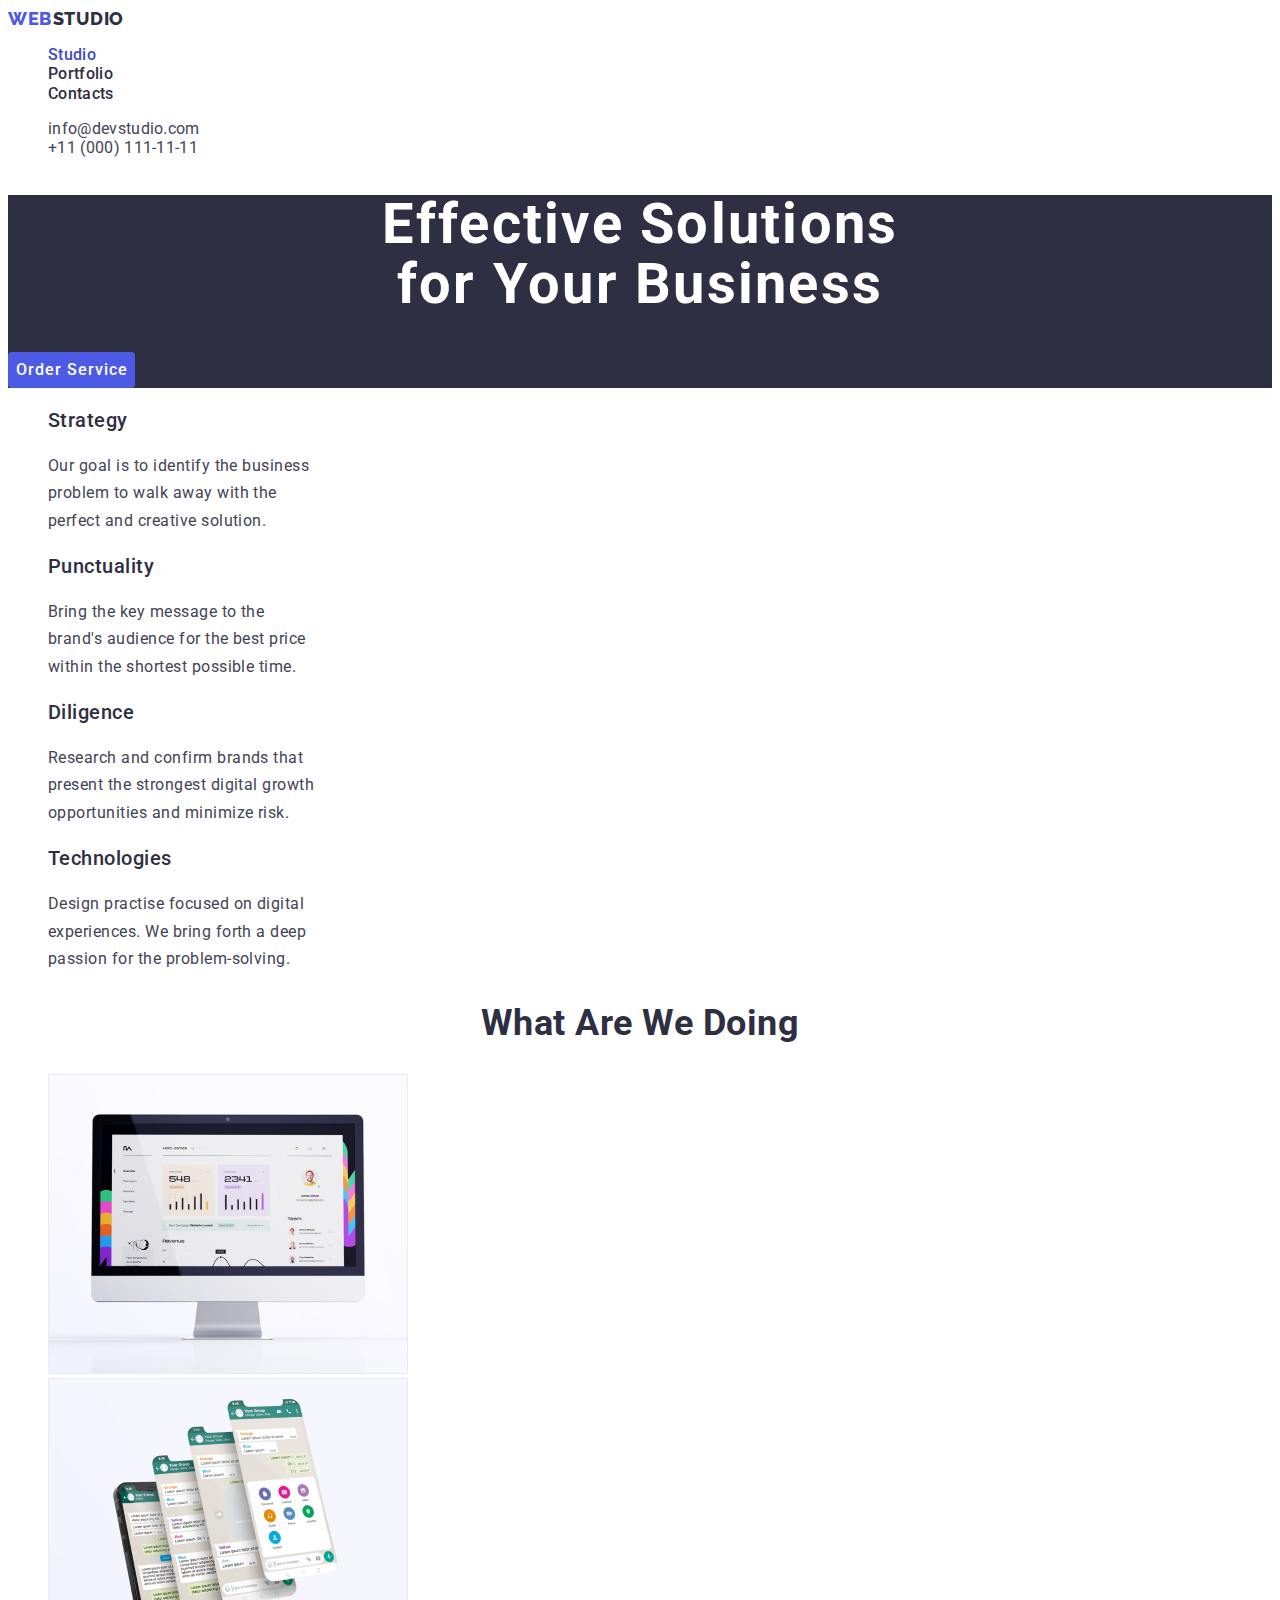
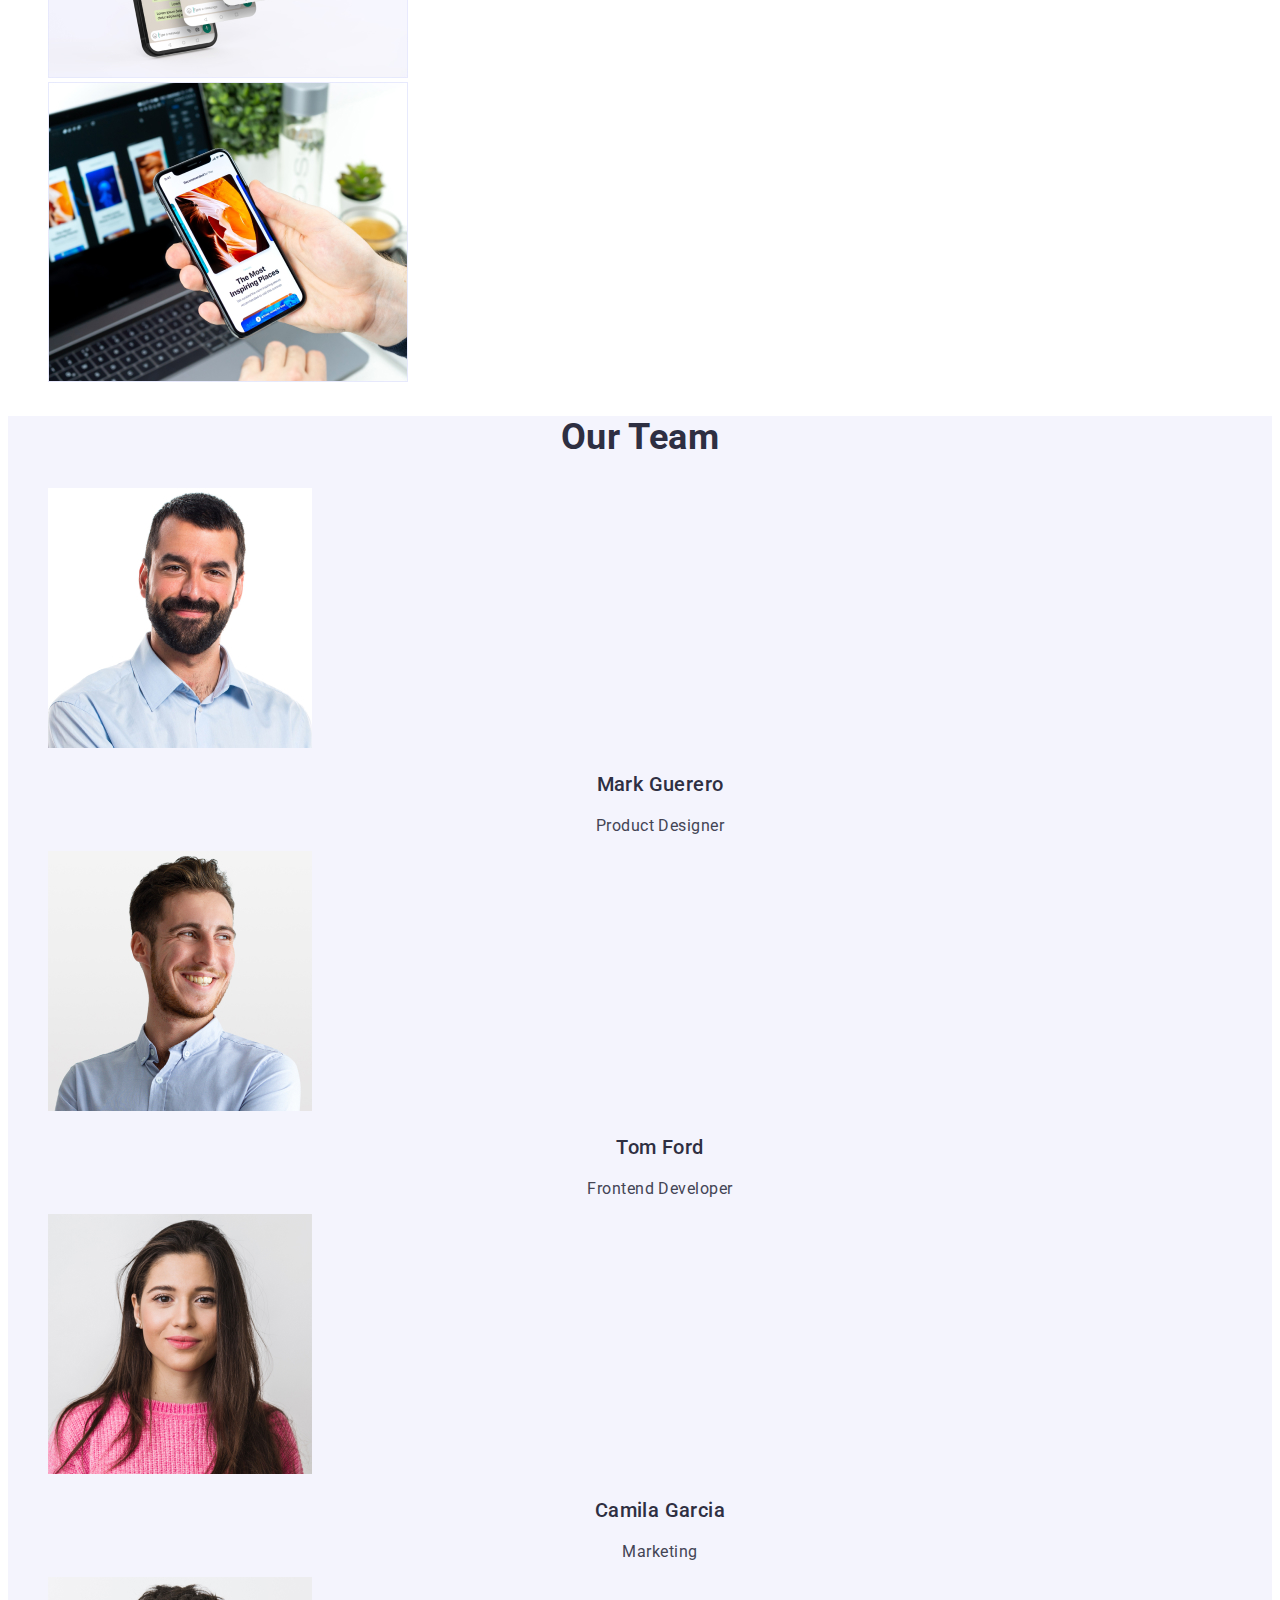
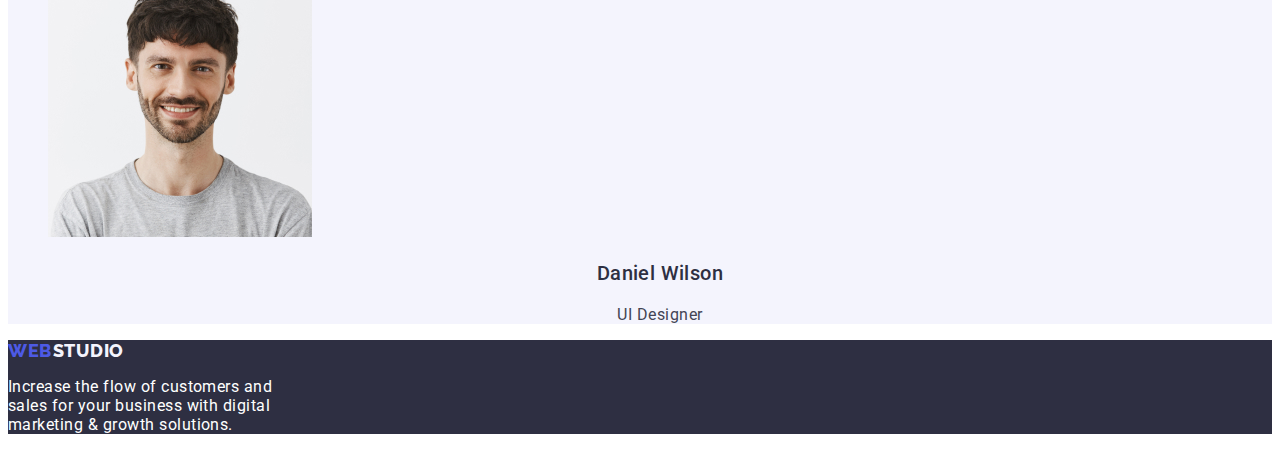
==== index.html @ 1faa9a3a "Initial commit" ====
<!DOCTYPE html>
<html lang="en">
  <head>
    <meta charset="UTF-8" />
    <meta http-equiv="X-UA-Compatible" content="IE=edge" />
    <meta name="viewport" content="width=device-width, initial-scale=1.0" />
    <title>Studio</title>
    <link rel="icon" type="image/x-icon" href="./images/favicon.png" />
    <link rel="stylesheet" href="./css/styles.css" />
    <link
      href="https://fonts.googleapis.com/css2?family=Raleway:wght@800&family=Roboto:wght@400;500;700;900&display=swap"
      rel="stylesheet"
    />
  </head>

  <body>
    <!--This is the header-->
    <header class="page-header">
      <!--The navigation menu-->
      <nav>
        <!--Page Logo-->
        <a class="logo-link" href="./index.html">
          <span class="logo">WEB</span>
          <span class="studio">STUDIO</span>
        </a>
        <ul class="nav-menu list">
          <li>
            <a href="./index.html" class="page current">Studio</a>
          </li>
          <li>
            <a href="portfolio.html" class="page">Portfolio</a>
          </li>
          <li>
            <a href="./index.html" class="page">Contacts</a>
          </li>
        </ul>
      </nav>

      <!--Inserting unordered list with hyperlink (mail and tel)-->
      <ul class="contacts-menu list">
        <li>
          <a href="mailto:info@devstudio.com" class="item"
            >info@devstudio.com</a
          >
        </li>
        <li>
          <a href="tel:+110001111111" class="item">+11 (000) 111-11-11</a>
        </li>
      </ul>
    </header>

    <!--This is the Main-->
    <main>
      <!--This is Section 1-->
      <section class="hero bg-hero">
        <h1 class="hero-title">Effective Solutions<br />for Your Business</h1>
        <button type="button" class="button primary">Order Service</button>
      </section>

      <!--This is Section 2-->
      <section class="section">
        <div class="container">
          <ul class="benefits list">
            <li>
              <h3 class="title">Strategy</h3>
              <p class="description">
                Our goal is to identify the business<br />problem to walk away
                with the<br />perfect and creative solution.
              </p>
            </li>
            <li>
              <h3 class="title">Punctuality</h3>
              <p class="description">
                Bring the key message to the<br />brand's audience for the best
                price<br />within the shortest possible time.
              </p>
            </li>
            <li>
              <h3 class="title">Diligence</h3>
              <p class="description">
                Research and confirm brands that<br />present the strongest
                digital growth<br />opportunities and minimize risk.
              </p>
            </li>
            <li>
              <h3 class="title">Technologies</h3>
              <p class="description">
                Design practise focused on digital<br />experiences. We bring
                forth a deep<br />passion for the problem-solving.
              </p>
            </li>
          </ul>
        </div>
      </section>

      <!--This is Section 3-->
      <section class="section">
        <div class="container">
          <h2 class="section-title">What Are We Doing</h2>

          <!--Inserting images-->
          <ul class="what-we-do list">
            <li>
              <img
                src="./images/img1.jpg"
                alt="monitor"
                width="360"
                height="300"
              />
            </li>
            <li>
              <img
                src="./images/img2.jpg"
                alt="mobile"
                width="360"
                height="300"
              />
            </li>
            <li>
              <img
                src="./images/img3.jpg"
                alt="monitor and moble"
                width="360"
                height="300"
              />
            </li>
          </ul>
        </div>
      </section>

      <!--This is Section 4-->
      <section class="section bg-team">
        <div class="container">
          <h2 class="section-title">Our Team</h2>

          <!--Inserting images-->
          <ul class="team list">
            <li>
              <img
                src="./images/mark.jpg"
                alt="Mark Guerero"
                width="264"
                height="260"
              />
              <h3 class="name">Mark Guerero</h3>
              <p class="position">Product Designer</p>
            </li>
            <li>
              <img
                src="./images/tom.jpg"
                alt="Tom Ford"
                width="264"
                height="260"
              />
              <h3 class="name">Tom Ford</h3>
              <p class="position">Frontend Developer</p>
            </li>
            <li>
              <img
                src="./images/camila.jpg"
                alt="Camila Garcia"
                width="264"
                height="260"
              />
              <h3 class="name">Camila Garcia</h3>
              <p class="position">Marketing</p>
            </li>
            <li>
              <img
                src="./images/daniel.jpg"
                alt="Daniel Wilson"
                width="264"
                height="260"
              />
              <h3 class="name">Daniel Wilson</h3>
              <p class="position">UI Designer</p>
            </li>
          </ul>
        </div>
      </section>
    </main>

    <!--This is the Footer-->
    <footer class="page-footer bg-footer">
      <div>
        <a class="logo-link" href="./index.html">
          <span class="logo">WEB</span>
          <span class="studio-footer">STUDIO</span>
        </a>
        <p class="footer-description">
          Increase the flow of customers and<br />sales for your business with
          digital<br />marketing & growth solutions.
        </p>
      </div>
    </footer>
  </body>
</html>
---- css/styles.css ----
@import url("https://fonts.googleapis.com/css2?family=Raleway:wght@800&family=Roboto:wght@400;500;700;900&display=swap");

:root {
  --iriscolor: #4d5ae5;
  --navyblue: #2e2f42;
  --navcolor: #2e2f42;
  --oceancolor: #404bbf;
  --slate: #434455;
  --whitecolor: white;
  --cloudcolor: #f4f4fd;
  --cornflower: #e7e9fc;
}

body {
  font-family: "Roboto", sans-serif;
  font-size: 16px;
  letter-spacing: 0.03em;
  color: var(--slate);
}

.logo-link {
  text-decoration: none;
  font-family: "Raleway", sans-serif;
  font-size: 0;
  font-weight: 800;
}
.logo-link > span {
  font-size: 18px;
  line-height: 1.17;
  letter-spacing: 0.04em;
}

.logo {
  color: var(--iriscolor);
}

.studio {
  color: var(--navyblue);
}

.studio-footer {
  color: var(--cloudcolor);
}

.nav-menu .page {
  color: var(--navcolor);
  text-decoration: none;
  font-size: 16px;
  font-weight: 500;
  line-height: 1.14;
  letter-spacing: 0.02em;
}

.list {
  list-style-type: none;
}

.nav-menu .page:hover,
.nav-menu .page:focus,
.nav-menu .page.current,
.contacts-menu .item:hover,
.contacts-menu .item:focus {
  color: var(--oceancolor);
}

.contacts-menu .item {
  color: var(--slate);
  font-size: 16px;
  font-weight: 400;
  line-height: 1.14;
  letter-spacing: 0.02em;
  text-decoration: none;
}

.bg-hero {
  background: var(--navyblue);
}

.hero-title {
  color: var(--whitecolor);
  font-size: 56px;
  font-weight: 700;
  line-height: 1.07;
  letter-spacing: 0.04em;
  text-align: center;
}

.button {
  cursor: pointer;
  border-color: transparent;
  font-family: inherit;
  font-weight: 500;
  line-height: 1.5;
  border-radius: 4px;
  font-size: 16px;
  letter-spacing: 0.03em;
}

.button.primary {
  background: var(--iriscolor);
  color: var(--whitecolor);
  line-height: 1.87;
  letter-spacing: 0.06em;
}

.button.primary:hover,
.button.primary:focus {
  background-color: var(--oceancolor);
}

.button.filter {
  background-color: var(--cloudcolor);
  color: var(--iriscolor);
  font-weight: 500;
  line-height: 1.62;
}

.button.filter:hover,
.button.filter:focus,
.button.filter.current {
  background-color: var(--oceancolor);
  color: var(--cloudcolor);
}

.bg-team {
  background: var(--cloudcolor);
}

.team .name {
  font-size: 20px;
  font-weight: 500;
  letter-spacing: 0.02em;
  color: var(--navyblue);
  text-align: center;
}

.team .position {
  color: var(--slate);
  font-size: 16px;
  font-weight: 400;
  text-align: center;
}

.section-title {
  text-align: center;
  color: var(--navyblue);
  font-size: 36px;
  font-weight: 700;
  line-height: 1.17;
}
.benefits .title {
  font-size: 20px;
  font-weight: 500;
  color: var(--navyblue);
}

.benefits .description {
  color: var(--slate);
  line-height: 1.71;
  font-size: 16px;
  font-weight: 400;
}

.bg-footer {
  background: var(--navyblue);
}

.footer-description {
  color: var(--whitecolor);
  font-size: 16px;
  font-weight: 400;
}

.project {
  text-decoration: none;
}

.project .name {
  font-size: 20px;
  font-weight: 500;
  line-height: 2;
  letter-spacing: 0.04em;
  color: var(--navyblue);
}

.type {
  color: var(--slate);
  font-size: 16px;
  font-weight: 400;
  line-height: 1.87;
}
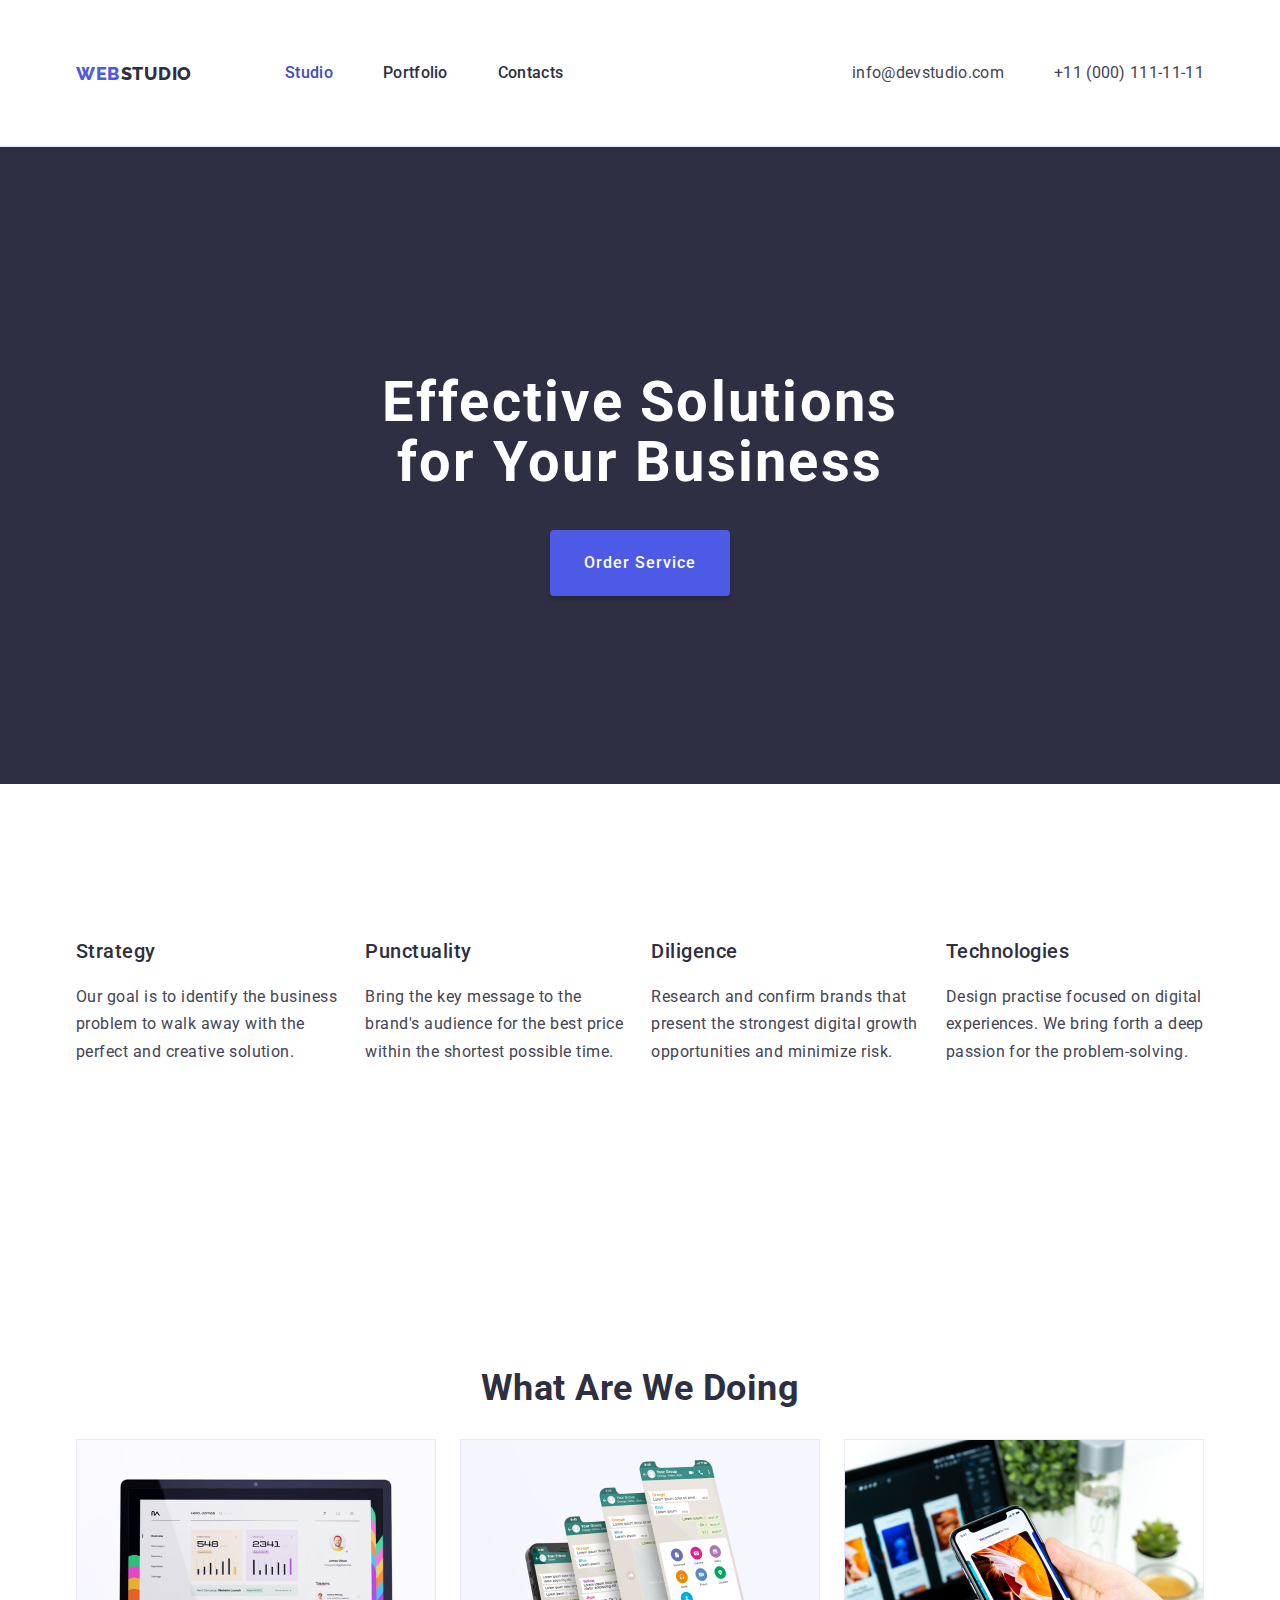
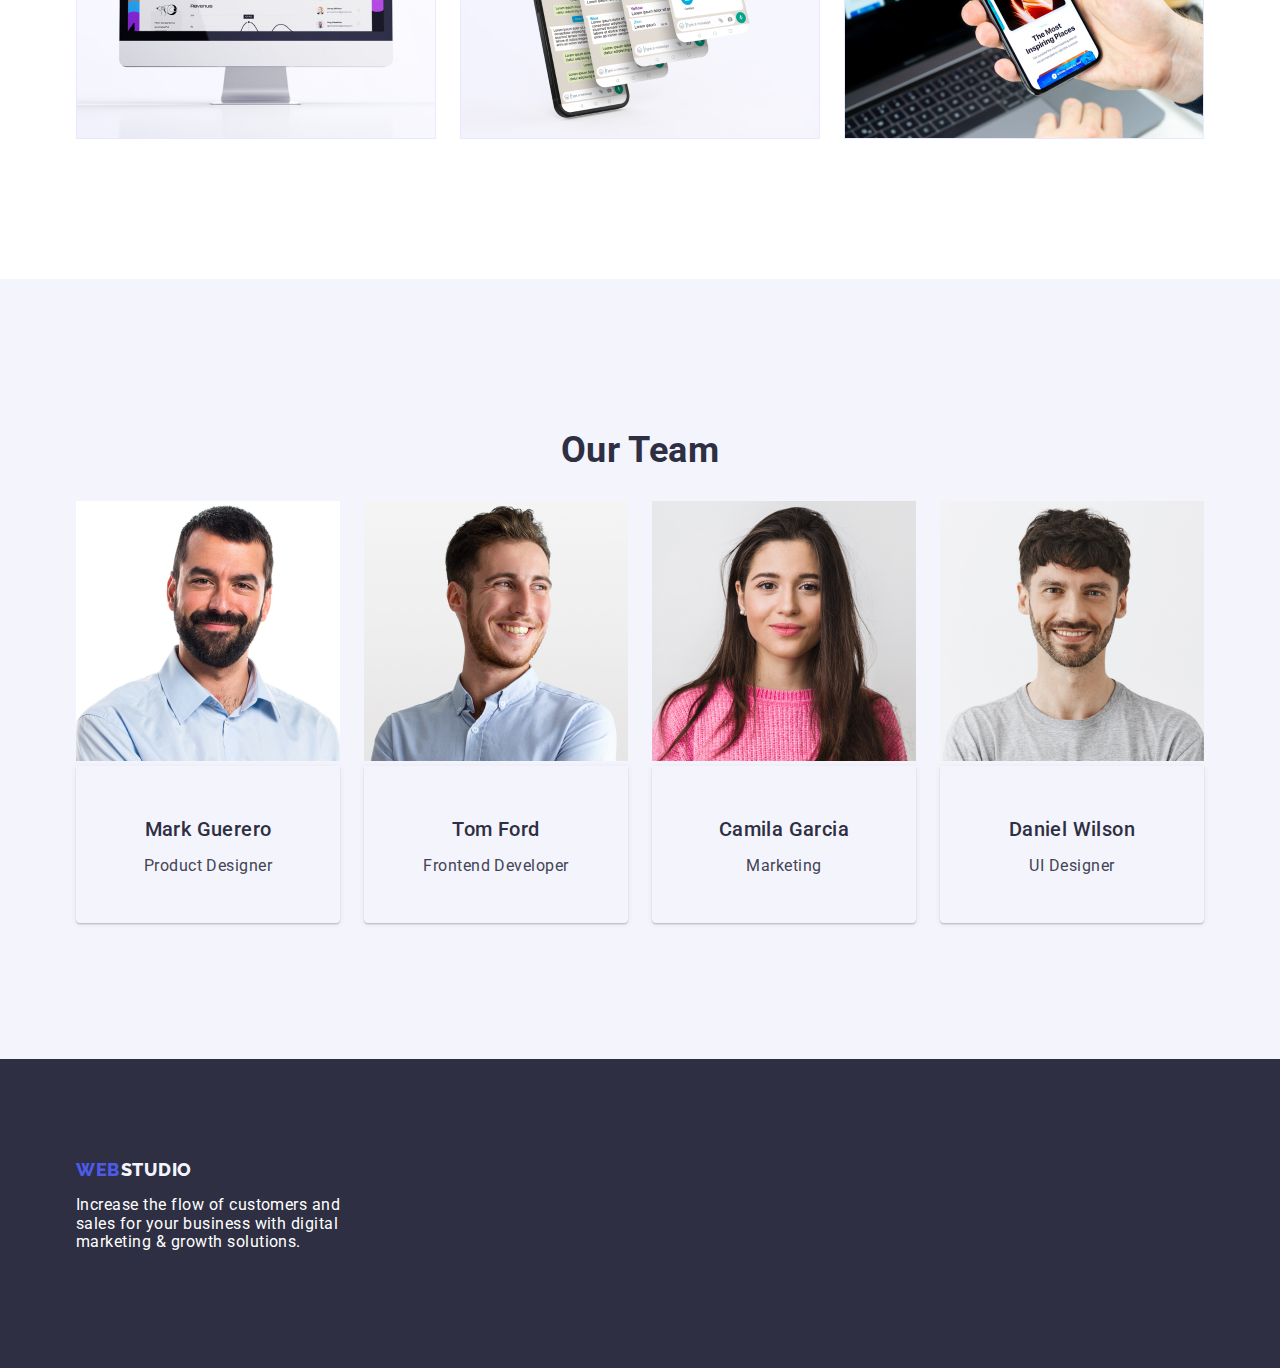
==== commit dd4fa235: "homework 3" ====
--- a/index.html
+++ b/index.html
@@ -5,6 +5,10 @@
     <meta http-equiv="X-UA-Compatible" content="IE=edge" />
     <meta name="viewport" content="width=device-width, initial-scale=1.0" />
     <title>Studio</title>
+    <link
+      rel="stylesheet"
+      href="https://cdnjs.cloudflare.com/ajax/libs/modern-normalize/2.0.0/modern-normalize.min.css"
+    />
     <link rel="icon" type="image/x-icon" href="./images/favicon.png" />
     <link rel="stylesheet" href="./css/styles.css" />
     <link
@@ -16,45 +20,51 @@
   <body>
     <!--This is the header-->
     <header class="page-header">
-      <!--The navigation menu-->
-      <nav>
-        <!--Page Logo-->
-        <a class="logo-link" href="./index.html">
-          <span class="logo">WEB</span>
-          <span class="studio">STUDIO</span>
-        </a>
-        <ul class="nav-menu list">
-          <li>
-            <a href="./index.html" class="page current">Studio</a>
+      <div class="container menu">
+        <!--The navigation menu-->
+        <nav class="navigation">
+          <!--Page Logo-->
+          <a class="logo-link" href="./index.html">
+            <span class="logo">WEB</span>
+            <span class="studio">STUDIO</span>
+          </a>
+          <ul class="nav-menu list">
+            <li class="item">
+              <a href="./index.html" class="page current link">Studio</a>
+            </li>
+            <li class="item">
+              <a href="portfolio.html" class="page link">Portfolio</a>
+            </li>
+            <li class="item">
+              <a href="./index.html" class="page link">Contacts</a>
+            </li>
+          </ul>
+        </nav>
+
+        <!--Inserting unordered list with hyperlink (mail and tel)-->
+        <ul class="contacts-menu list">
+          <li class="item">
+            <a href="mailto:info@devstudio.com" class="contact link"
+              >info@devstudio.com</a
+            >
           </li>
-          <li>
-            <a href="portfolio.html" class="page">Portfolio</a>
-          </li>
-          <li>
-            <a href="./index.html" class="page">Contacts</a>
+          <li class="item">
+            <a href="tel:+110001111111" class="contact link"
+              >+11 (000) 111-11-11</a
+            >
           </li>
         </ul>
-      </nav>
-
-      <!--Inserting unordered list with hyperlink (mail and tel)-->
-      <ul class="contacts-menu list">
-        <li>
-          <a href="mailto:info@devstudio.com" class="item"
-            >info@devstudio.com</a
-          >
-        </li>
-        <li>
-          <a href="tel:+110001111111" class="item">+11 (000) 111-11-11</a>
-        </li>
-      </ul>
+      </div>
     </header>
 
     <!--This is the Main-->
     <main>
       <!--This is Section 1-->
       <section class="hero bg-hero">
-        <h1 class="hero-title">Effective Solutions<br />for Your Business</h1>
-        <button type="button" class="button primary">Order Service</button>
+        <div class="container">
+          <h1 class="hero-title">Effective Solutions<br />for Your Business</h1>
+          <button type="button" class="button primary">Order Service</button>
+        </div>
       </section>
 
       <!--This is Section 2-->
@@ -142,8 +152,10 @@
                 width="264"
                 height="260"
               />
-              <h3 class="name">Mark Guerero</h3>
-              <p class="position">Product Designer</p>
+              <div class="team-description">
+                <h3 class="name">Mark Guerero</h3>
+                <p class="position">Product Designer</p>
+              </div>
             </li>
             <li>
               <img
@@ -152,8 +164,10 @@
                 width="264"
                 height="260"
               />
-              <h3 class="name">Tom Ford</h3>
-              <p class="position">Frontend Developer</p>
+              <div class="team-description">
+                <h3 class="name">Tom Ford</h3>
+                <p class="position">Frontend Developer</p>
+              </div>
             </li>
             <li>
               <img
@@ -162,8 +176,10 @@
                 width="264"
                 height="260"
               />
-              <h3 class="name">Camila Garcia</h3>
-              <p class="position">Marketing</p>
+              <div class="team-description">
+                <h3 class="name">Camila Garcia</h3>
+                <p class="position">Marketing</p>
+              </div>
             </li>
             <li>
               <img
@@ -172,8 +188,10 @@
                 width="264"
                 height="260"
               />
-              <h3 class="name">Daniel Wilson</h3>
-              <p class="position">UI Designer</p>
+              <div class="team-description">
+                <h3 class="name">Daniel Wilson</h3>
+                <p class="position">UI Designer</p>
+              </div>
             </li>
           </ul>
         </div>
@@ -182,7 +200,7 @@
 
     <!--This is the Footer-->
     <footer class="page-footer bg-footer">
-      <div>
+      <div class="container">
         <a class="logo-link" href="./index.html">
           <span class="logo">WEB</span>
           <span class="studio-footer">STUDIO</span>
--- a/css/styles.css
+++ b/css/styles.css
@@ -18,12 +18,31 @@
   color: var(--slate);
 }
 
+.container {
+  width: 1158px;
+  margin: 0 auto;
+  padding: 0 15px;
+}
+
+.section {
+  padding-top: 120px;
+  padding-bottom: 120px;
+}
+
+.page-header {
+  border-bottom: 1px solid var(--cornflower);
+}
+
 .logo-link {
   text-decoration: none;
   font-family: "Raleway", sans-serif;
   font-size: 0;
   font-weight: 800;
-}
+  /*display: inline-flex;
+  height: 24px;
+  align-items: center;*/
+}
+
 .logo-link > span {
   font-size: 18px;
   line-height: 1.17;
@@ -42,6 +61,33 @@
   color: var(--cloudcolor);
 }
 
+.menu,
+.navigation,
+.nav-menu,
+.contacts-menu {
+  display: flex;
+  align-items: center;
+  position: relative;
+}
+
+.link {
+  text-decoration: none;
+  color: inherit;
+}
+
+.nav-menu {
+  margin-left: 93px;
+}
+
+.contacts-menu {
+  margin-left: auto;
+}
+
+.nav-menu .item:not(:last-child),
+.contacts-menu .item:not(:last-child) {
+  margin-right: 50px;
+}
+
 .nav-menu .page {
   color: var(--navcolor);
   text-decoration: none;
@@ -51,8 +97,14 @@
   letter-spacing: 0.02em;
 }
 
+.page {
+  padding: 24px 0;
+  display: flex;
+}
+
 .list {
   list-style-type: none;
+  padding: 0;
 }
 
 .nav-menu .page:hover,
@@ -63,6 +115,11 @@
   color: var(--oceancolor);
 }
 
+.item {
+  padding: 24px 0;
+  display: block;
+}
+
 .contacts-menu .item {
   color: var(--slate);
   font-size: 16px;
@@ -74,6 +131,13 @@
 
 .bg-hero {
   background: var(--navyblue);
+}
+
+.hero {
+  display: flex;
+  align-items: center;
+  justify-content: center;
+  padding: 188px 0;
 }
 
 .hero-title {
@@ -94,6 +158,11 @@
   border-radius: 4px;
   font-size: 16px;
   letter-spacing: 0.03em;
+  display: block;
+  margin: 0 auto;
+  border-radius: 4px;
+  box-shadow: 0px 4px 4px 0px rgba(0, 0, 0, 0.15);
+  padding: 16px 32px;
 }
 
 .button.primary {
@@ -126,6 +195,11 @@
   background: var(--cloudcolor);
 }
 
+.team {
+  display: flex;
+  justify-content: space-between;
+}
+
 .team .name {
   font-size: 20px;
   font-weight: 500;
@@ -141,6 +215,17 @@
   text-align: center;
 }
 
+.team-description {
+  border-radius: 0px 0px 4px 4px;
+  box-shadow: 0px 2px 1px 0px rgba(46, 47, 66, 0.08),
+    0px 1px 1px 0px rgba(46, 47, 66, 0.16),
+    0px 1px 6px 0px rgba(46, 47, 66, 0.08);
+  padding: 32px 0;
+}
+
+.team-description .name {
+  margin-bottom: 8px;
+}
 .section-title {
   text-align: center;
   color: var(--navyblue);
@@ -161,6 +246,20 @@
   font-weight: 400;
 }
 
+.benefits {
+  display: flex;
+  justify-content: space-between;
+}
+
+.what-we-do {
+  display: flex;
+  justify-content: space-between;
+}
+
+.page-footer {
+  padding: 100px 0;
+}
+
 .bg-footer {
   background: var(--navyblue);
 }
@@ -171,6 +270,26 @@
   font-weight: 400;
 }
 
+.filters {
+  display: flex;
+  margin-bottom: 72px;
+  justify-content: center;
+  align-items: center;
+  gap: 24px;
+}
+.project-name {
+  padding: 32px 16px;
+  border: 1px solid var(--cornflower);
+}
+
+.projects {
+  display: flex;
+  flex-wrap: wrap;
+  gap: 48px 24px;
+  justify-content: center;
+  align-items: center;
+}
+
 .project {
   text-decoration: none;
 }
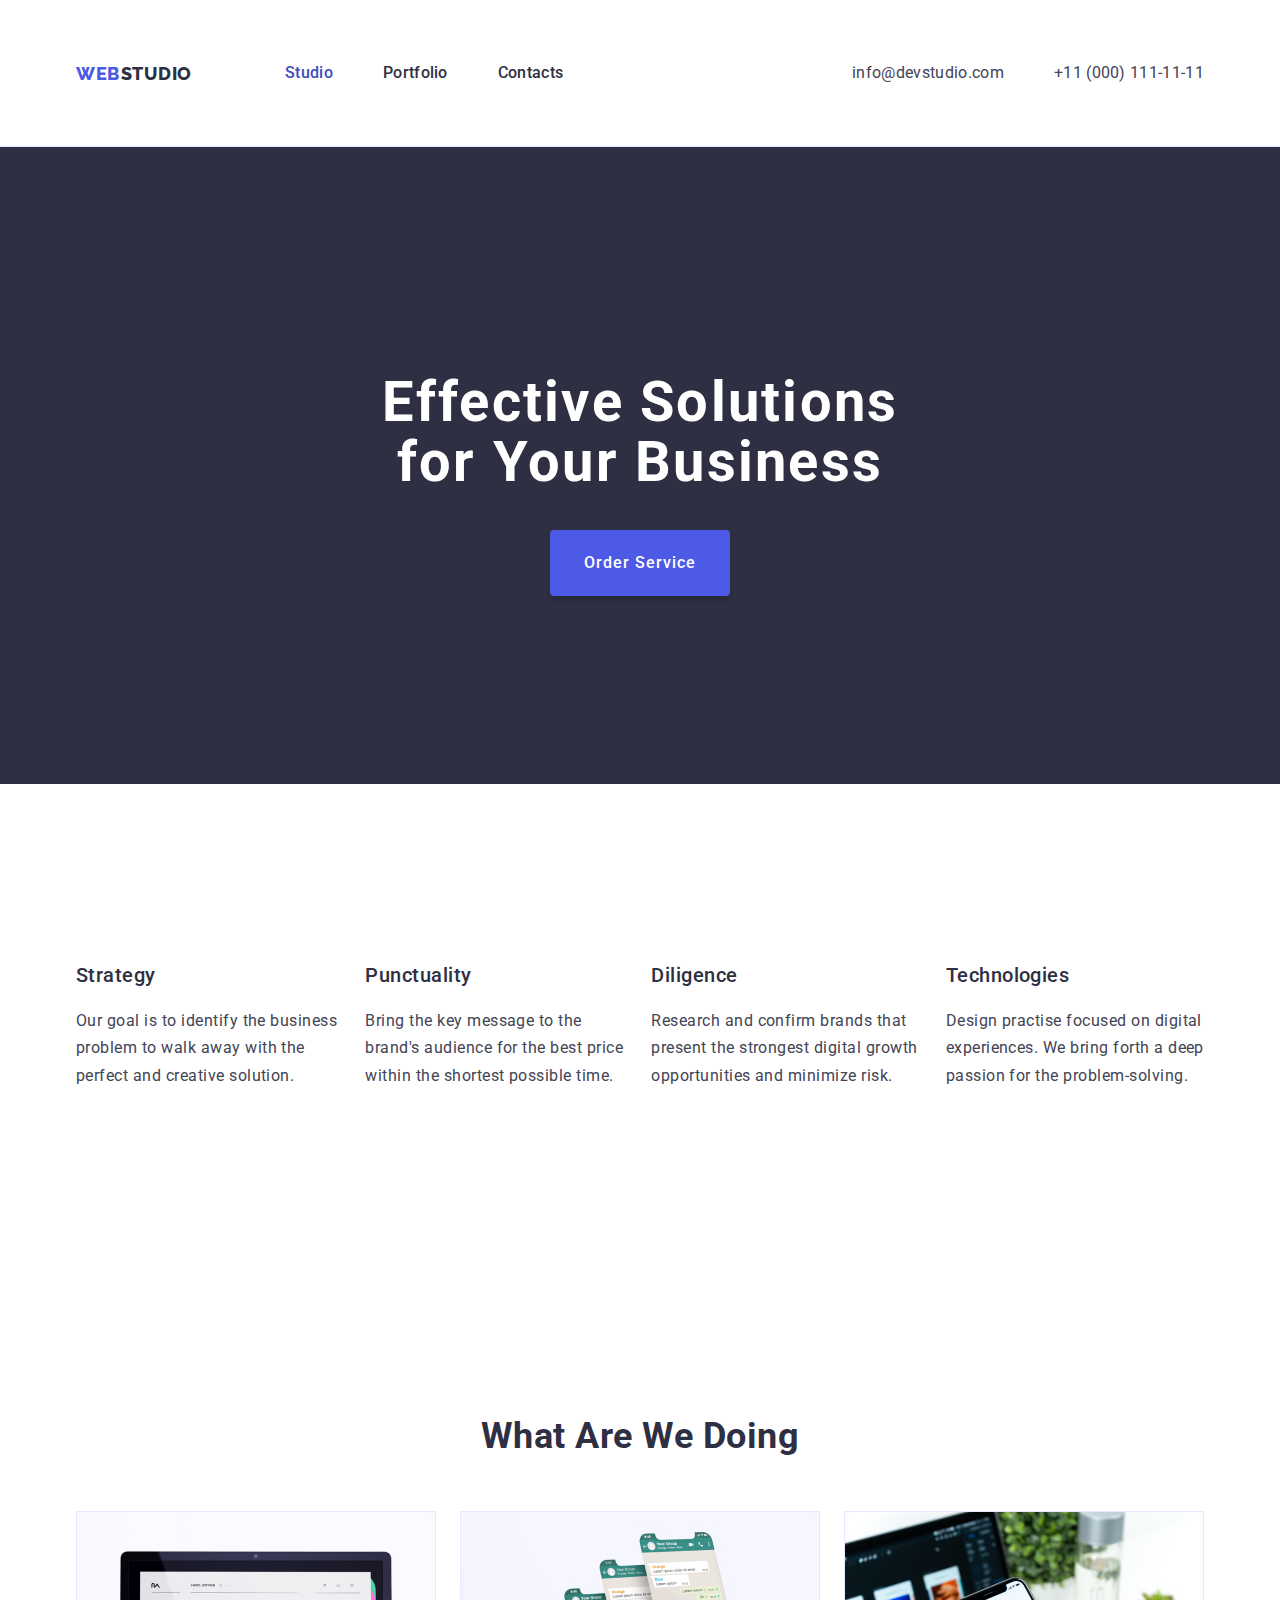
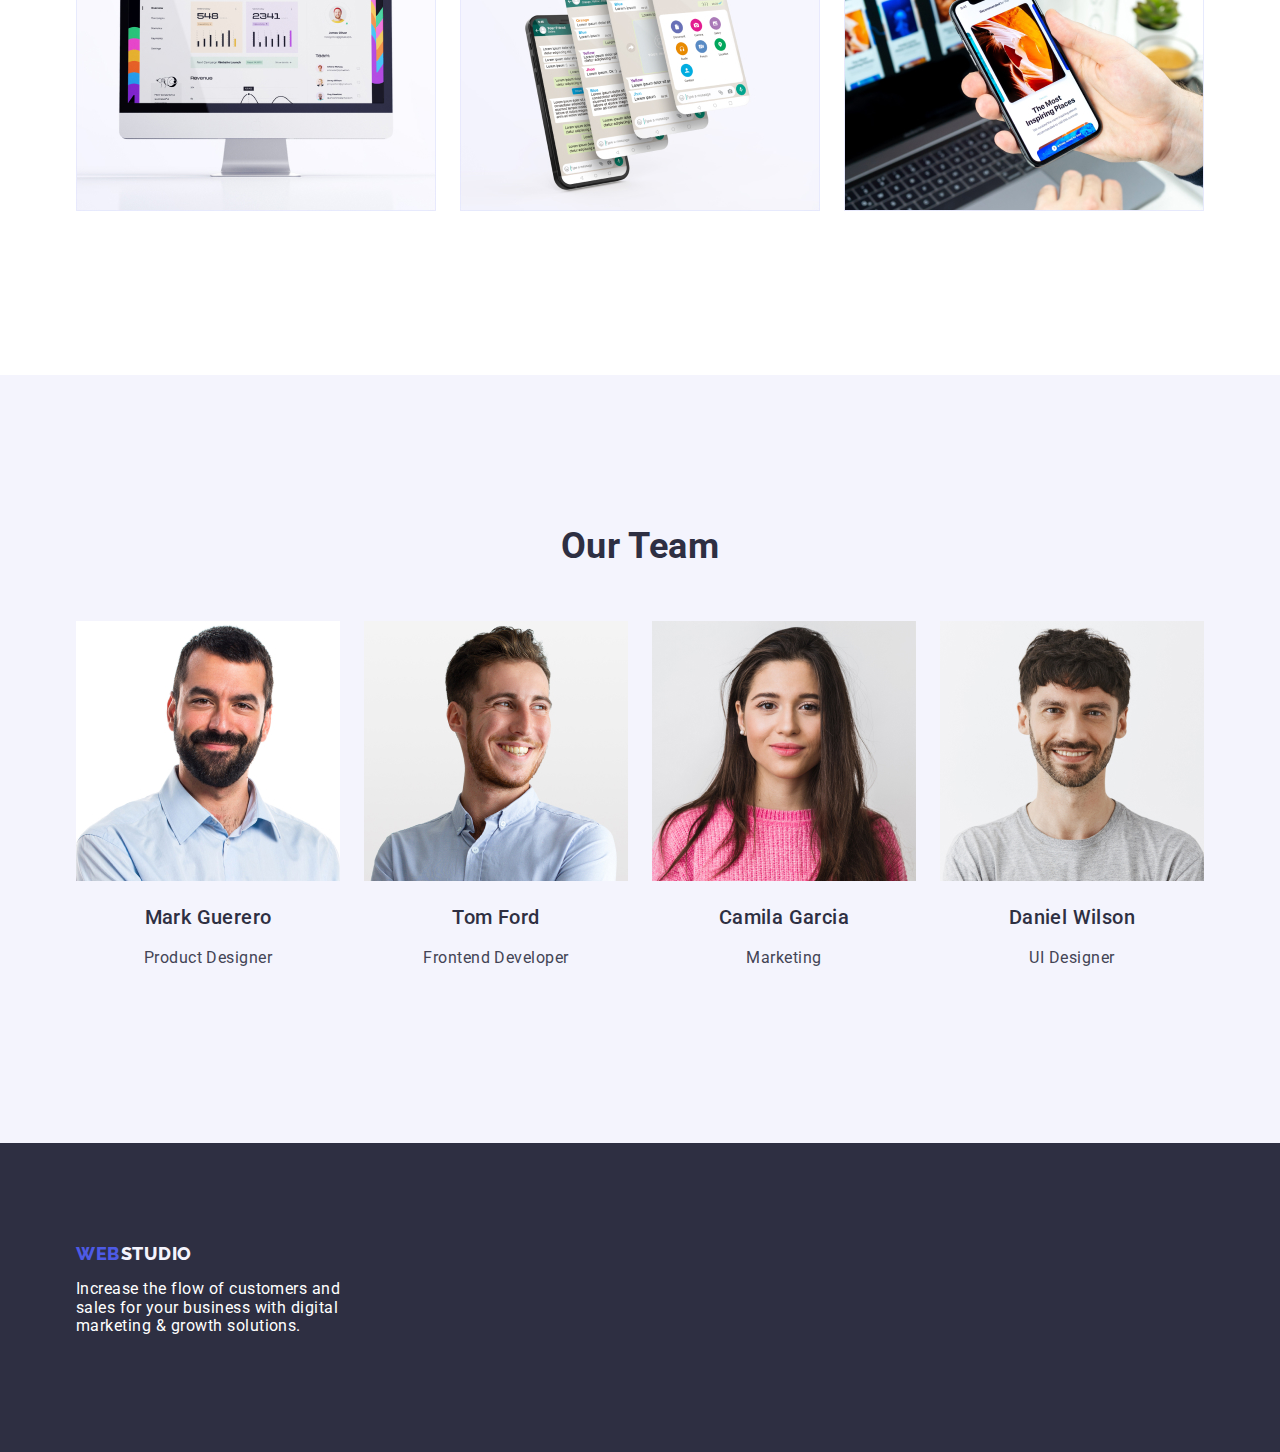
==== commit 7c7908f3: "homework 3-01" ====
--- a/index.html
+++ b/index.html
@@ -11,6 +11,8 @@
     />
     <link rel="icon" type="image/x-icon" href="./images/favicon.png" />
     <link rel="stylesheet" href="./css/styles.css" />
+    <link rel="preconnect" href="https://fonts.googleapis.com" />
+    <link rel="preconnect" href="https://fonts.gstatic.com" crossorigin />
     <link
       href="https://fonts.googleapis.com/css2?family=Raleway:wght@800&family=Roboto:wght@400;500;700;900&display=swap"
       rel="stylesheet"
@@ -71,28 +73,28 @@
       <section class="section">
         <div class="container">
           <ul class="benefits list">
-            <li>
+            <li class="item">
               <h3 class="title">Strategy</h3>
               <p class="description">
                 Our goal is to identify the business<br />problem to walk away
                 with the<br />perfect and creative solution.
               </p>
             </li>
-            <li>
+            <li class="item">
               <h3 class="title">Punctuality</h3>
               <p class="description">
                 Bring the key message to the<br />brand's audience for the best
                 price<br />within the shortest possible time.
               </p>
             </li>
-            <li>
+            <li class="item">
               <h3 class="title">Diligence</h3>
               <p class="description">
                 Research and confirm brands that<br />present the strongest
                 digital growth<br />opportunities and minimize risk.
               </p>
             </li>
-            <li>
+            <li class="item">
               <h3 class="title">Technologies</h3>
               <p class="description">
                 Design practise focused on digital<br />experiences. We bring
@@ -110,7 +112,7 @@
 
           <!--Inserting images-->
           <ul class="what-we-do list">
-            <li>
+            <li class="item">
               <img
                 src="./images/img1.jpg"
                 alt="monitor"
@@ -118,7 +120,7 @@
                 height="300"
               />
             </li>
-            <li>
+            <li class="item">
               <img
                 src="./images/img2.jpg"
                 alt="mobile"
@@ -126,7 +128,7 @@
                 height="300"
               />
             </li>
-            <li>
+            <li class="item">
               <img
                 src="./images/img3.jpg"
                 alt="monitor and moble"
@@ -145,53 +147,45 @@
 
           <!--Inserting images-->
           <ul class="team list">
-            <li>
+            <li class="item">
               <img
                 src="./images/mark.jpg"
                 alt="Mark Guerero"
                 width="264"
                 height="260"
               />
-              <div class="team-description">
-                <h3 class="name">Mark Guerero</h3>
-                <p class="position">Product Designer</p>
-              </div>
-            </li>
-            <li>
+              <h3 class="name">Mark Guerero</h3>
+              <p class="position">Product Designer</p>
+            </li>
+            <li class="item">
               <img
                 src="./images/tom.jpg"
                 alt="Tom Ford"
                 width="264"
                 height="260"
               />
-              <div class="team-description">
-                <h3 class="name">Tom Ford</h3>
-                <p class="position">Frontend Developer</p>
-              </div>
-            </li>
-            <li>
+              <h3 class="name">Tom Ford</h3>
+              <p class="position">Frontend Developer</p>
+            </li>
+            <li class="item">
               <img
                 src="./images/camila.jpg"
                 alt="Camila Garcia"
                 width="264"
                 height="260"
               />
-              <div class="team-description">
-                <h3 class="name">Camila Garcia</h3>
-                <p class="position">Marketing</p>
-              </div>
-            </li>
-            <li>
+              <h3 class="name">Camila Garcia</h3>
+              <p class="position">Marketing</p>
+            </li>
+            <li class="item">
               <img
                 src="./images/daniel.jpg"
                 alt="Daniel Wilson"
                 width="264"
                 height="260"
               />
-              <div class="team-description">
-                <h3 class="name">Daniel Wilson</h3>
-                <p class="position">UI Designer</p>
-              </div>
+              <h3 class="name">Daniel Wilson</h3>
+              <p class="position">UI Designer</p>
             </li>
           </ul>
         </div>
--- a/css/styles.css
+++ b/css/styles.css
@@ -38,9 +38,6 @@
   font-family: "Raleway", sans-serif;
   font-size: 0;
   font-weight: 800;
-  /*display: inline-flex;
-  height: 24px;
-  align-items: center;*/
 }
 
 .logo-link > span {
@@ -277,7 +274,7 @@
   align-items: center;
   gap: 24px;
 }
-.project-name {
+.substrate {
   padding: 32px 16px;
   border: 1px solid var(--cornflower);
 }
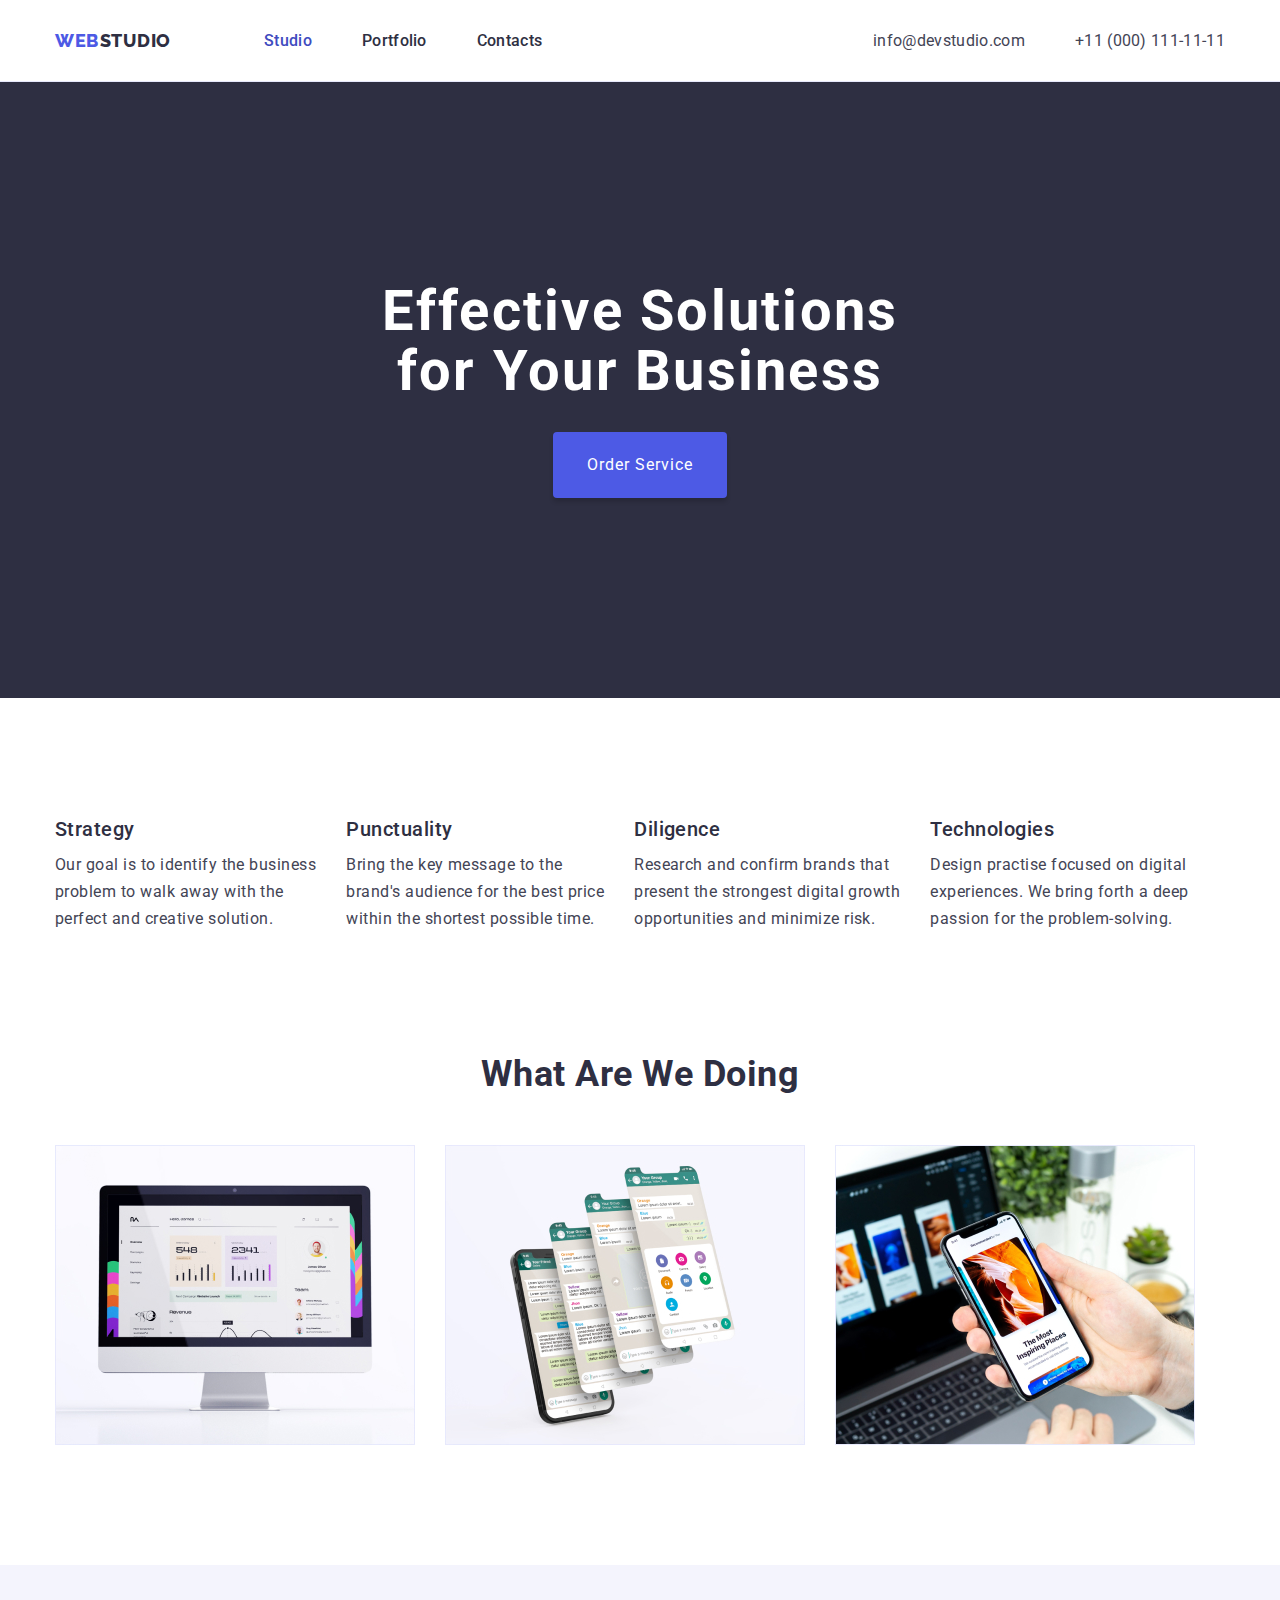
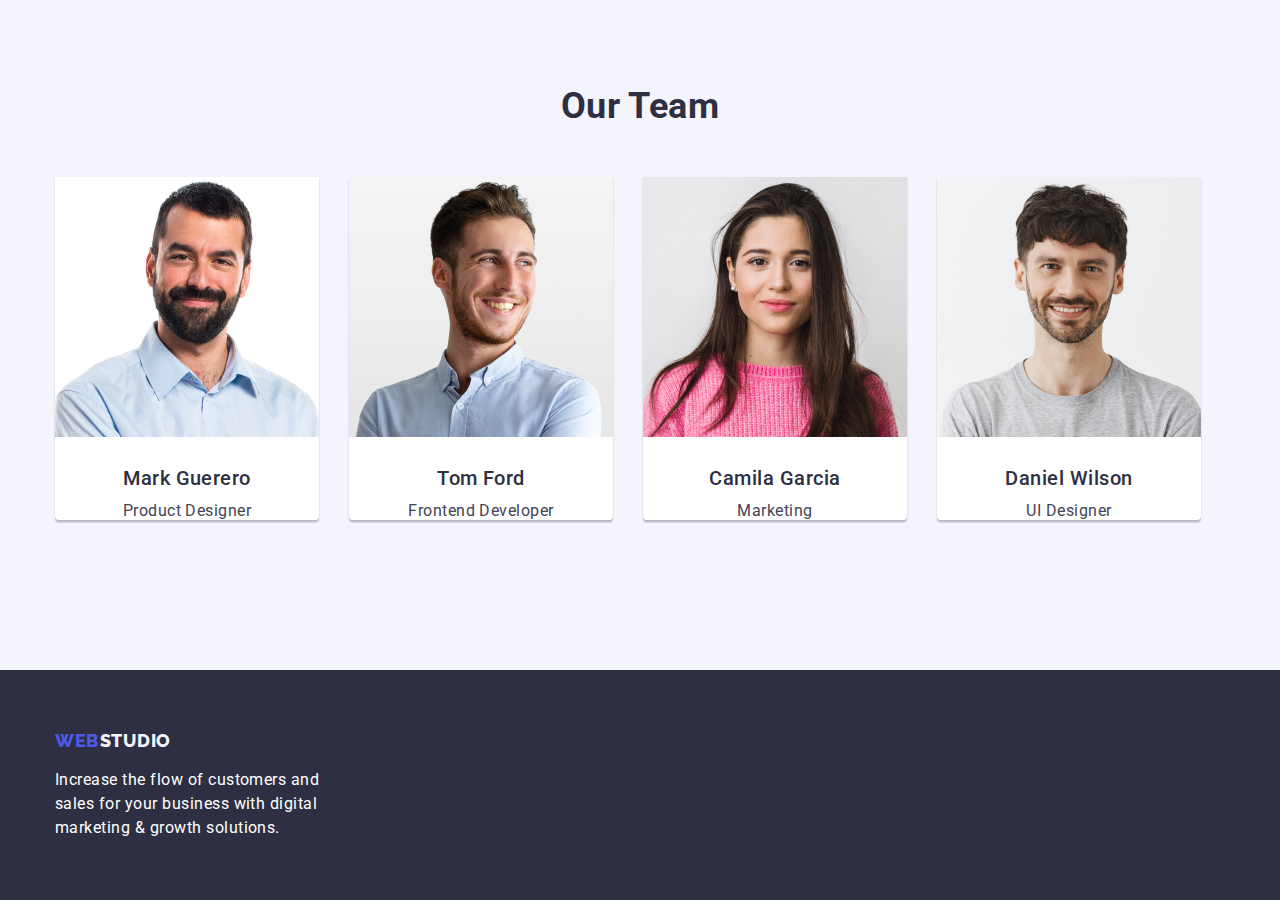
==== commit cdae558b: "homework 3-02" ====
--- a/index.html
+++ b/index.html
@@ -106,7 +106,7 @@
       </section>
 
       <!--This is Section 3-->
-      <section class="section">
+      <section class="section no-top-padding">
         <div class="container">
           <h2 class="section-title">What Are We Doing</h2>
 
--- a/css/styles.css
+++ b/css/styles.css
@@ -11,28 +11,82 @@
   --cornflower: #e7e9fc;
 }
 
+/* done */
+h1,
+h2,
+h3,
+h4,
+h5,
+h6,
+p {
+  margin: 0;
+}
+
+/* done */
+html {
+  box-sizing: border-box;
+}
+
+/* done */
+*,
+*::after,
+*::before {
+  box-sizing: inherit;
+}
+
+/* done */
+img {
+  display: block;
+  max-width: 100%;
+  height: auto;
+}
+
+/* done */
 body {
   font-family: "Roboto", sans-serif;
   font-size: 16px;
   letter-spacing: 0.03em;
   color: var(--slate);
-}
-
+  background-color: var(--whitecolor);
+}
+
+/* done */
+.link {
+  text-decoration: none;
+  color: inherit;
+}
+
+/* done */
+.list {
+  list-style-type: none;
+  padding: 0;
+  margin: 0;
+}
+
+/* done */
 .container {
-  width: 1158px;
+  width: 1200px;
   margin: 0 auto;
   padding: 0 15px;
 }
 
+/* done */
 .section {
   padding-top: 120px;
   padding-bottom: 120px;
 }
 
+/* done */
+.section.no-top-padding {
+  padding-top: 0;
+}
+
+/* done */
 .page-header {
   border-bottom: 1px solid var(--cornflower);
 }
 
+/* done */
 .logo-link {
   text-decoration: none;
   font-family: "Raleway", sans-serif;
@@ -40,202 +94,218 @@
   font-weight: 800;
 }
 
+/* done */
 .logo-link > span {
   font-size: 18px;
   line-height: 1.17;
   letter-spacing: 0.04em;
 }
 
+/* done */
 .logo {
   color: var(--iriscolor);
 }
 
+/* done */
 .studio {
   color: var(--navyblue);
 }
 
+/* done */
 .studio-footer {
   color: var(--cloudcolor);
 }
 
+/* done */
 .menu,
 .navigation,
 .nav-menu,
 .contacts-menu {
   display: flex;
   align-items: center;
-  position: relative;
-}
-
-.link {
-  text-decoration: none;
-  color: inherit;
-}
-
+}
+
+/* done */
 .nav-menu {
   margin-left: 93px;
 }
 
+/* done */
 .contacts-menu {
   margin-left: auto;
 }
 
+/* done */
 .nav-menu .item:not(:last-child),
 .contacts-menu .item:not(:last-child) {
   margin-right: 50px;
 }
 
-.nav-menu .page {
+/* done */
+.nav-menu .page,
+.contacts-menu .contact {
   color: var(--navcolor);
   text-decoration: none;
   font-size: 16px;
   font-weight: 500;
   line-height: 1.14;
   letter-spacing: 0.02em;
-}
-
-.page {
-  padding: 24px 0;
-  display: flex;
-}
-
-.list {
-  list-style-type: none;
-  padding: 0;
-}
-
+  display: block;
+  padding-top: 32px;
+  padding-bottom: 31px;
+}
+
+/* done */
 .nav-menu .page:hover,
 .nav-menu .page:focus,
 .nav-menu .page.current,
-.contacts-menu .item:hover,
-.contacts-menu .item:focus {
+.contacts-menu .contact:hover,
+.contacts-menu .contact:focus {
   color: var(--oceancolor);
 }
 
-.item {
-  padding: 24px 0;
-  display: block;
-}
-
-.contacts-menu .item {
+/* done */
+.contacts-menu .contact {
   color: var(--slate);
-  font-size: 16px;
   font-weight: 400;
-  line-height: 1.14;
-  letter-spacing: 0.02em;
-  text-decoration: none;
-}
-
+}
+
+/* done */
 .bg-hero {
   background: var(--navyblue);
 }
 
+/* done */
 .hero {
-  display: flex;
-  align-items: center;
-  justify-content: center;
-  padding: 188px 0;
-}
-
+  padding: 200px 0;
+  text-align: center;
+}
+
+/* done */
 .hero-title {
   color: var(--whitecolor);
   font-size: 56px;
   font-weight: 700;
   line-height: 1.07;
   letter-spacing: 0.04em;
-  text-align: center;
-}
-
+  margin-bottom: 30px;
+}
+
+/* done */
 .button {
   cursor: pointer;
   border-color: transparent;
   font-family: inherit;
-  font-weight: 500;
-  line-height: 1.5;
   border-radius: 4px;
   font-size: 16px;
   letter-spacing: 0.03em;
-  display: block;
-  margin: 0 auto;
-  border-radius: 4px;
-  box-shadow: 0px 4px 4px 0px rgba(0, 0, 0, 0.15);
-  padding: 16px 32px;
-}
-
+}
+
+/* done */
 .button.primary {
   background: var(--iriscolor);
   color: var(--whitecolor);
   line-height: 1.87;
   letter-spacing: 0.06em;
-}
-
+  padding: 16px 32px;
+  box-shadow: 0px 4px 4px rgba(0, 0, 0, 0.15);
+}
+
+/* done */
 .button.primary:hover,
 .button.primary:focus {
   background-color: var(--oceancolor);
-}
-
+  box-shadow: 0px 3px 1px rgba(0, 0, 0, 0.1), 0px 1px 2px rgba(0, 0, 0, 0.08),
+    0px 2px 2px rgba(0, 0, 0, 0.12);
+}
+
+/* done */
 .button.filter {
+  padding: 12px 24px;
   background-color: var(--cloudcolor);
   color: var(--iriscolor);
   font-weight: 500;
   line-height: 1.62;
 }
 
+/* done */
 .button.filter:hover,
 .button.filter:focus,
 .button.filter.current {
   background-color: var(--oceancolor);
   color: var(--cloudcolor);
-}
-
+  box-shadow: 0px 3px 1px rgba(0, 0, 0, 0.1), 0px 1px 2px rgba(0, 0, 0, 0.08),
+    0px 2px 2px rgba(0, 0, 0, 0.12);
+}
+
+/* done */
 .bg-team {
   background: var(--cloudcolor);
 }
 
+/* done */
 .team {
   display: flex;
-  justify-content: space-between;
-}
-
+  flex-wrap: wrap;
+  margin-top: -30px;
+  margin-left: -30px;
+}
+
+/* done */
+.team .item {
+  flex-basis: calc(100% / 4-30px);
+  margin-left: 30px;
+  margin-top: 30px;
+  margin-bottom: 30px;
+  background-color: var(--whitecolor);
+  border-radius: 0px 0px 4px 4px;
+  box-shadow: 0px 3px 1px rgba(0, 0, 0, 0.1), 0px 1px 2px rgba(0, 0, 0, 0.08),
+    0px 2px 2px rgba(0, 0, 0, 0.12);
+}
+
+/* done */
+.team .name,
+.team .position {
+  line-height: 1.19;
+  text-align: center;
+}
+
+/* done */
 .team .name {
   font-size: 20px;
   font-weight: 500;
-  letter-spacing: 0.02em;
   color: var(--navyblue);
-  text-align: center;
-}
-
+  padding-top: 30px;
+  padding-bottom: 10px;
+}
+
+/* done */
 .team .position {
   color: var(--slate);
   font-size: 16px;
   font-weight: 400;
-  text-align: center;
-}
-
-.team-description {
-  border-radius: 0px 0px 4px 4px;
-  box-shadow: 0px 2px 1px 0px rgba(46, 47, 66, 0.08),
-    0px 1px 1px 0px rgba(46, 47, 66, 0.16),
-    0px 1px 6px 0px rgba(46, 47, 66, 0.08);
-  padding: 32px 0;
-}
-
-.team-description .name {
-  margin-bottom: 8px;
-}
+}
+
+/* done */
 .section-title {
   text-align: center;
   color: var(--navyblue);
   font-size: 36px;
   font-weight: 700;
   line-height: 1.17;
-}
+  margin-bottom: 50px;
+}
+
+/* done */
 .benefits .title {
   font-size: 20px;
   font-weight: 500;
   color: var(--navyblue);
-}
-
+  line-height: 1.14;
+  margin-bottom: 10px;
+}
+
+/* done */
 .benefits .description {
   color: var(--slate);
   line-height: 1.71;
@@ -243,63 +313,102 @@
   font-weight: 400;
 }
 
+/* done */
 .benefits {
   display: flex;
-  justify-content: space-between;
-}
-
+  flex-wrap: wrap;
+  margin-left: -30px;
+  margin-top: -30px;
+}
+
+/* done */
+.benefits .item {
+  flex-basis: calc(100% / 4-30px);
+  margin-left: 30px;
+  margin-top: 30px;
+}
+
+/* done */
 .what-we-do {
   display: flex;
-  justify-content: space-between;
-}
-
+  flex-wrap: wrap;
+  margin-left: -30px;
+  margin-top: -30px;
+}
+
+/* done */
+.what-we-do .item {
+  flex-basis: calc(100% / 3-30px);
+  margin-left: 30px;
+  margin-top: 30px;
+}
+
+/* done */
 .page-footer {
-  padding: 100px 0;
-}
-
+  padding: 60px 0;
+}
+
+/* done */
 .bg-footer {
   background: var(--navyblue);
 }
 
+/* done */
 .footer-description {
   color: var(--whitecolor);
   font-size: 16px;
   font-weight: 400;
-}
-
+  line-height: 1.5;
+  padding-top: 17px;
+}
+
+/* done */
 .filters {
   display: flex;
-  margin-bottom: 72px;
+  margin-bottom: 50px;
   justify-content: center;
-  align-items: center;
-  gap: 24px;
-}
+}
+
+/* done */
+.filters .space + .space {
+  margin-left: 8px;
+}
+
+/* done */
 .substrate {
-  padding: 32px 16px;
+  padding: 20px 24px;
   border: 1px solid var(--cornflower);
-}
-
+  border-top: 0;
+  background-color: var(--whitecolor);
+}
+
+/* done */
 .projects {
   display: flex;
   flex-wrap: wrap;
-  gap: 48px 24px;
-  justify-content: center;
-  align-items: center;
-}
-
-.project {
-  text-decoration: none;
-}
-
+  margin-left: -30px;
+  margin-top: -30px;
+}
+
+/* done */
+.project-card {
+  flex-basis: calc(100% / 3-30px);
+  margin-left: 30px;
+  margin-top: 30px;
+}
+
+/* done */
 .project .name {
   font-size: 20px;
   font-weight: 500;
   line-height: 2;
-  letter-spacing: 0.04em;
+  letter-spacing: 0.06em;
   color: var(--navyblue);
-}
-
-.type {
+  margin-bottom: 4px;
+}
+
+/* done */
+.project .type {
   color: var(--slate);
   font-size: 16px;
   font-weight: 400;
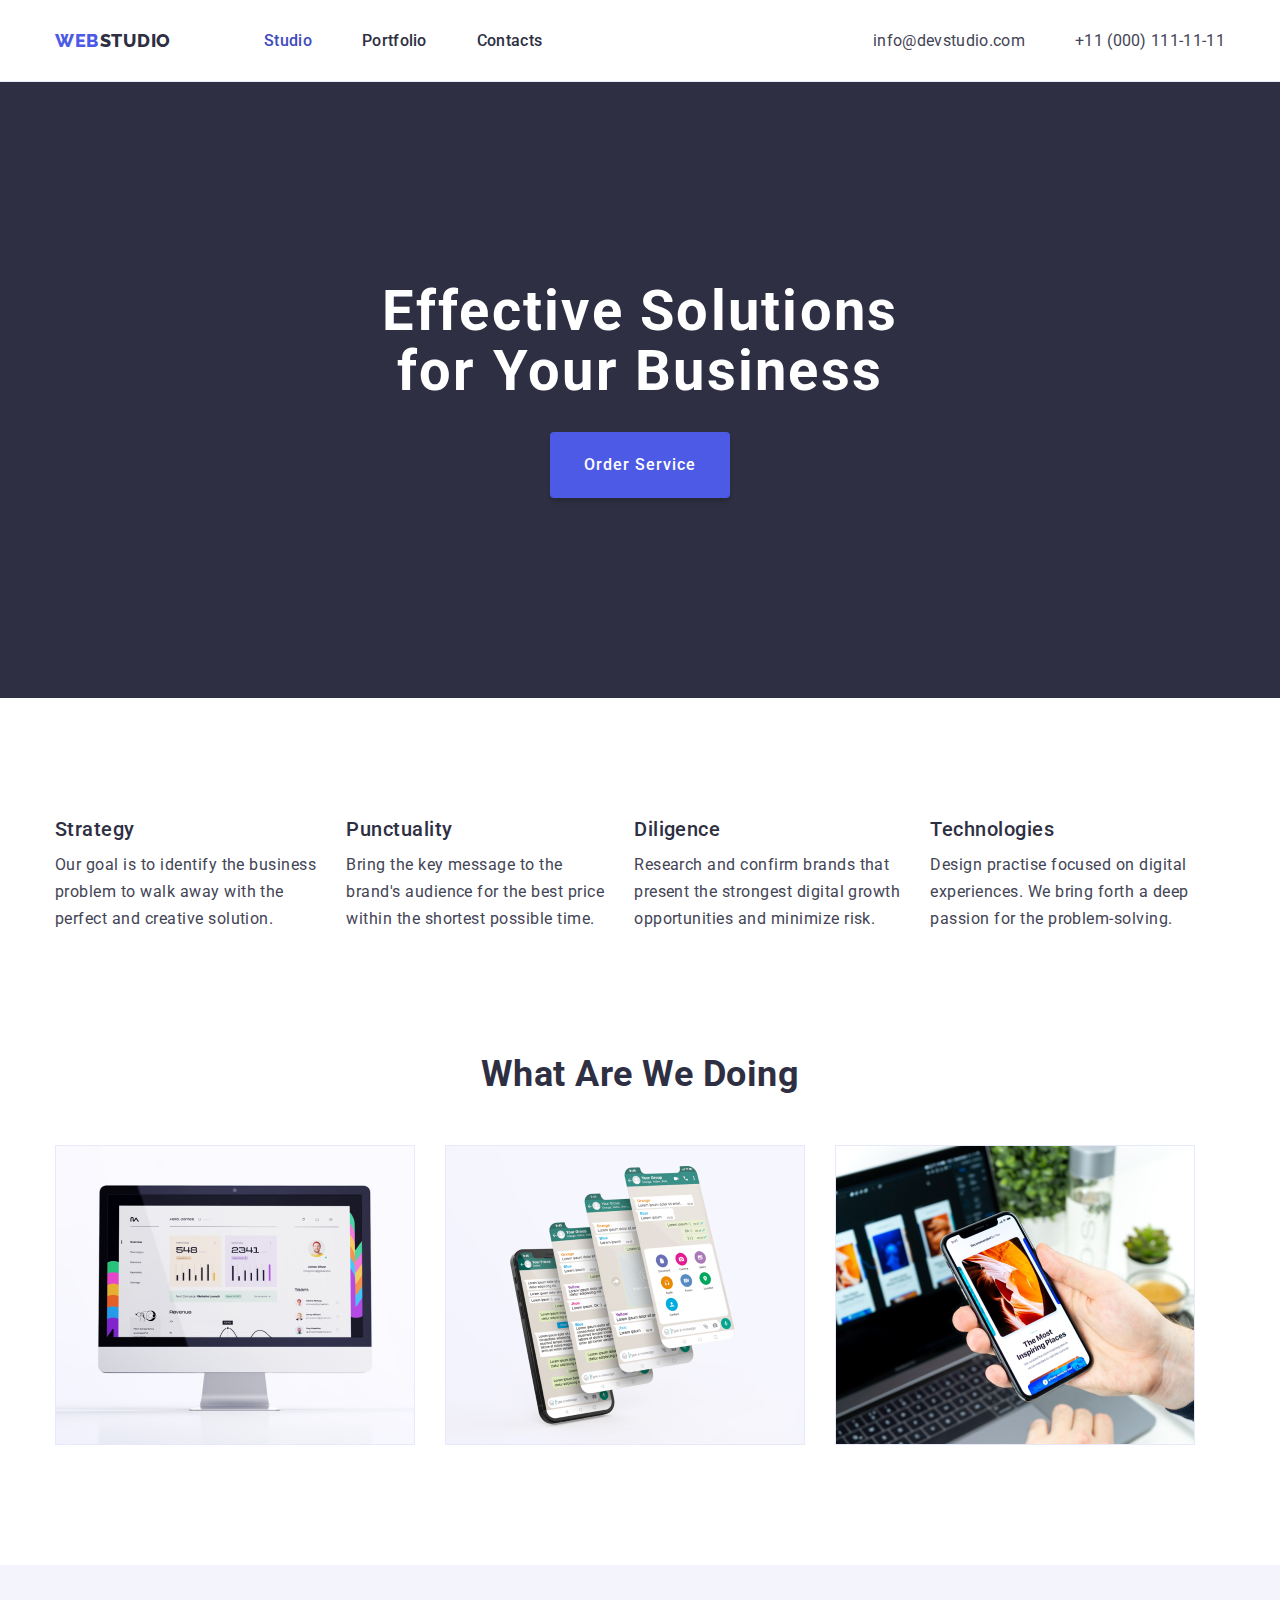
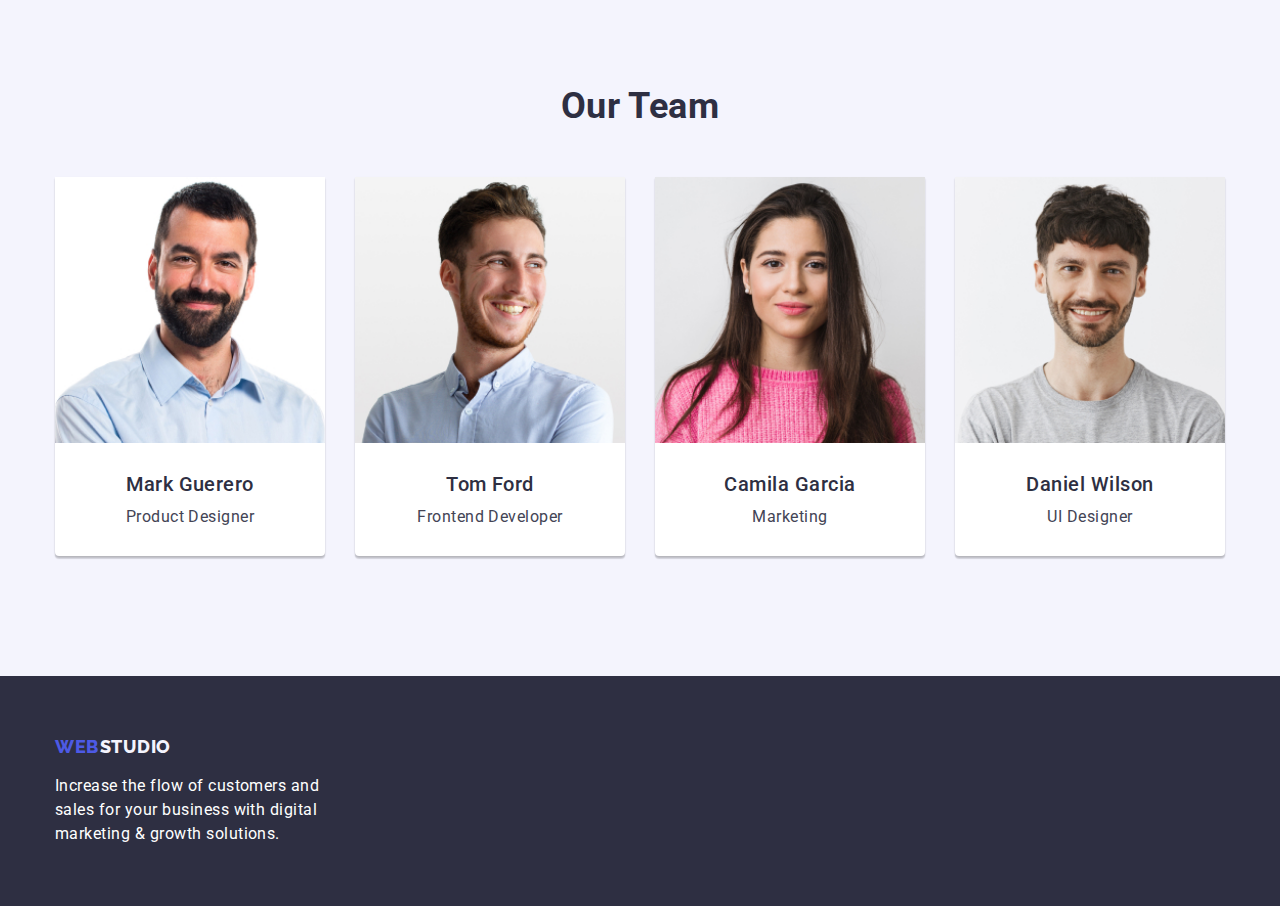
==== commit 6d0b0695: "homework 3-03" ====
--- a/index.html
+++ b/index.html
@@ -151,7 +151,7 @@
               <img
                 src="./images/mark.jpg"
                 alt="Mark Guerero"
-                width="264"
+                width="270"
                 height="260"
               />
               <h3 class="name">Mark Guerero</h3>
@@ -161,7 +161,7 @@
               <img
                 src="./images/tom.jpg"
                 alt="Tom Ford"
-                width="264"
+                width="270"
                 height="260"
               />
               <h3 class="name">Tom Ford</h3>
@@ -171,7 +171,7 @@
               <img
                 src="./images/camila.jpg"
                 alt="Camila Garcia"
-                width="264"
+                width="270"
                 height="260"
               />
               <h3 class="name">Camila Garcia</h3>
@@ -181,7 +181,7 @@
               <img
                 src="./images/daniel.jpg"
                 alt="Daniel Wilson"
-                width="264"
+                width="270"
                 height="260"
               />
               <h3 class="name">Daniel Wilson</h3>
--- a/css/styles.css
+++ b/css/styles.css
@@ -207,6 +207,7 @@
   color: var(--whitecolor);
   line-height: 1.87;
   letter-spacing: 0.06em;
+  font-weight: 500;
   padding: 16px 32px;
   box-shadow: 0px 4px 4px rgba(0, 0, 0, 0.15);
 }
@@ -253,10 +254,10 @@
 
 /* done */
 .team .item {
-  flex-basis: calc(100% / 4-30px);
+  flex-basis: calc(100% / 4 - 30px);
   margin-left: 30px;
   margin-top: 30px;
-  margin-bottom: 30px;
+  padding-bottom: 30px;
   background-color: var(--whitecolor);
   border-radius: 0px 0px 4px 4px;
   box-shadow: 0px 3px 1px rgba(0, 0, 0, 0.1), 0px 1px 2px rgba(0, 0, 0, 0.08),
